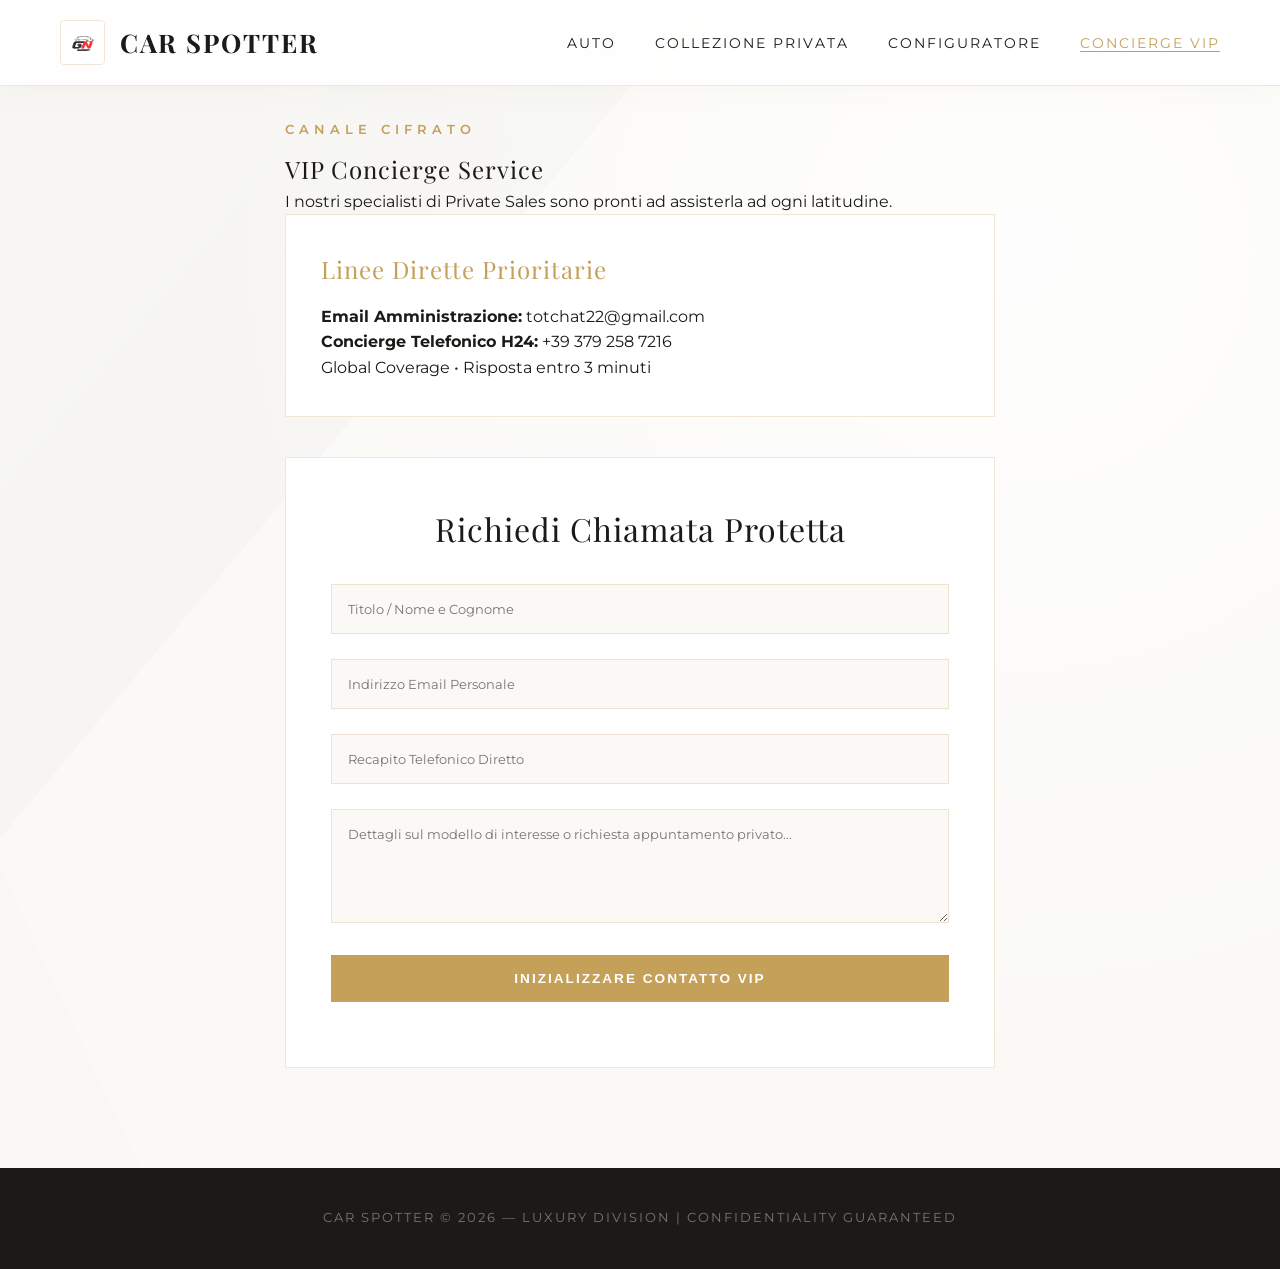
==== assistenza.html @ 6e72d020 "Intiql commiy" ====
<!DOCTYPE html>
<html lang="it">
<head>
    <meta charset="UTF-8">
    <meta name="viewport" content="width=device-width, initial-scale=1.0">
    <title>Car Spotter | VIP Concierge Support</title>
    <link href="https://fonts.googleapis.com/css2?family=Montserrat:wght@200;400;600&family=Playfair+Display:ital,wght@0,400;0,700;1,400&display=swap" rel="stylesheet">
    <link rel="stylesheet" href="style.css">
</head>
<body class="marble-bg page-padding">

    <header class="nav">
        <div class="logoBox">
            <img src="logo.jpg" class="logo" alt="Car Spotter Logo">
            <h1 class="logo-text">CAR SPOTTER</h1>
        </div>
        <nav>
            <a href="index.html">AUTO</a>
            <a href="inventory.html">Collezione Privata</a>
            <a href="configuratore.html">Configuratore</a>
            <a href="assistenza.html" class="active">Concierge VIP</a>
        </nav>
    </header>

    <section class="support top-space">
        <span class="gold-subtitle">Canale Cifrato</span>
        <h2>VIP Concierge Service</h2>
        <p class="subtitle">I nostri specialisti di Private Sales sono pronti ad assisterla ad ogni latitudine.</p>

        <div class="contact-card">
            <h3>Linee Dirette Prioritarie</h3>
            <p><strong>Email Amministrazione:</strong> totchat22@gmail.com</p>
            <p><strong>Concierge Telefonico H24:</strong> +39 379 258 7216</p>
            <p class="availability">Global Coverage • Risposta entro 3 minuti</p>
        </div>

        <!-- FORM INTEGRATO CON FORMSPREE -->
        <div class="form-container">
            <h3>Richiedi Chiamata Protetta</h3>
            <input type="text" id="name" name="name" placeholder="Titolo / Nome e Cognome" required>
            <input type="email" id="email" name="email" placeholder="Indirizzo Email Personale" required>
            <input type="tel" id="phone" name="phone" placeholder="Recapito Telefonico Diretto" required>
            <textarea id="msg" name="message" maxlength="500" rows="5" placeholder="Dettagli sul modello di interesse o richiesta appuntamento privato..." required></textarea>
            
            <button class="gold-btn full-width" onclick="send()">Inizializzare Contatto VIP</button>
            <div id="out"></div>
        </div>
    </section>

    <footer>
        <p>CAR SPOTTER © 2026 — Luxury Division | Confidentiality Guaranteed</p>
    </footer>

    <script src="script.js"></script>
</body>
</html>
---- style.css ----
:root {
    --gold: #c5a059;       
    --gold-bright: #e5c17d;
    --marble-white: #faf9f6; 
    --pure-white: #ffffff;
    --text-dark: #1c1a17;   
    --text-muted: #7c756b;
    --border-gold: rgba(197, 160, 89, 0.25);
}

* {
    margin: 0;
    padding: 0;
    box-sizing: border-box;
}

.marble-bg, body {
    background-color: var(--marble-white);
    background-image: 
        linear-gradient(65deg, rgba(197, 160, 89, 0.015) 10%, transparent 10%),
        linear-gradient(130deg, rgba(0, 0, 0, 0.01) 0%, rgba(0, 0, 0, 0.015) 30%, transparent 30%),
        radial-gradient(circle at 80% 20%, rgba(255,255,255,0.8) 0%, transparent 60%);
    color: var(--text-dark);
    font-family: 'Montserrat', sans-serif;
    line-height: 1.6;
    overflow-x: hidden;
}

h1, h2, h3, .logo-text {
    font-family: 'Playfair Display', serif;
    font-weight: 400;
    letter-spacing: 1px;
}

/* LOADER */
#loader {
    position: fixed;
    width: 100%;
    height: 100vh;
    background: var(--marble-white);
    display: flex;
    flex-direction: column;
    justify-content: center;
    align-items: center;
    z-index: 2000;
    animation: fadeOut 2s ease-in-out 1.8s forwards;
}

#loader h1 {
    color: var(--text-dark);
    font-size: 3.5rem;
    letter-spacing: 6px;
    font-weight: 700;
}

.line-loader {
    width: 150px;
    height: 1px;
    background: var(--gold);
    margin: 20px 0;
    position: relative;
    overflow: hidden;
}
.line-loader::after {
    content: '';
    position: absolute;
    width: 50px;
    height: 100%;
    background: white;
    left: -50px;
    animation: loading 1.5s infinite ease-in-out;
}
@keyframes loading {
    0% { left: -50px; }
    100% { left: 150px; }
}

#loader p {
    font-size: 0.8rem;
    letter-spacing: 3px;
    text-transform: uppercase;
    color: var(--gold);
}

@keyframes fadeOut {
    0% { opacity: 1; }
    100% { opacity: 0; visibility: hidden; }
}

/* NAVBAR CON LOGO IMMAGINE */
.nav {
    position: fixed;
    width: 100%;
    top: 0;
    padding: 20px 60px;
    display: flex;
    justify-content: space-between;
    align-items: center;
    background: rgba(255, 255, 255, 0.85);
    backdrop-filter: blur(20px);
    z-index: 1000;
    border-bottom: 1px solid var(--border-gold);
    box-shadow: 0 5px 30px rgba(197, 160, 89, 0.05);
}

.logoBox {
    display: flex;
    align-items: center;
    gap: 15px;
}

.logo {
    height: 45px;
    width: auto;
    object-fit: contain;
    border-radius: 4px;
    border: 1px solid var(--border-gold);
}

.logo-text {
    font-size: 1.6rem;
    color: var(--text-dark);
    font-weight: 700;
    letter-spacing: 2px;
}

.nav nav a {
    color: var(--text-dark);
    margin-left: 35px;
    text-decoration: none;
    font-size: 0.85rem;
    text-transform: uppercase;
    letter-spacing: 2px;
    font-weight: 400;
    transition: color 0.3s ease, border-color 0.3s ease;
}

.nav nav a:hover, .nav nav a.active {
    color: var(--gold);
    border-bottom: 1px solid var(--gold);
}

/* HERO */
.hero {
    height: 100vh;
    background: url("hero.jpg") center/cover no-repeat;
    display: flex;
    align-items: center;
    justify-content: center;
    position: relative;
}

.overlay {
    position: absolute;
    inset: 0;
    background: linear-gradient(to bottom, rgba(255,255,255,0.15), var(--marble-white));
}

.heroText {
    text-align: center;
    z-index: 2;
    padding: 0 20px;
}

.gold-tag {
    font-size: 0.9rem;
    text-transform: uppercase;
    letter-spacing: 4px;
    color: var(--gold);
    display: inline-block;
    margin-bottom: 15px;
    font-weight: 600;
}

.heroText h1 {
    font-size: 4.5rem;
    color: var(--text-dark);
    font-weight: 700;
    line-height: 1.1;
    margin-bottom: 25px;
    letter-spacing: 2px;
}

.heroText p {
    font-size: 1.3rem;
    color: var(--text-muted);
    font-family: 'Playfair Display', serif;
    font-style: italic;
}

/* STATS */
.statsSection {
    display: flex;
    justify-content: space-around;
    flex-wrap: wrap;
    gap: 20px;
    padding: 80px 10%;
    background: var(--pure-white);
    border-top: 1px solid var(--border-gold);
    border-bottom: 1px solid var(--border-gold);
}

.statNumber {
    font-size: 3.8rem;
    color: var(--gold);
    font-family: 'Playfair Display', serif;
    font-weight: 700;
    margin-bottom: 5px;
}

.statBox p {
    text-transform: uppercase;
    letter-spacing: 2px;
    font-size: 0.8rem;
    color: var(--text-dark);
    font-weight: 600;
}

/* SEZIONI INTRO */
.intro {
    text-align: center;
    padding: 100px 20px 40px;
}

.gold-subtitle {
    font-size: 0.8rem;
    text-transform: uppercase;
    color: var(--gold);
    letter-spacing: 5px;
    font-weight: 600;
    display: block;
    margin-bottom: 10px;
}

.intro h2 {
    font-size: 3rem;
    color: var(--text-dark);
    margin-bottom: 15px;
}

.intro p {
    color: var(--text-muted);
    font-family: 'Playfair Display', serif;
    font-style: italic;
    font-size: 1.1rem;
}

.top-space { padding-top: 160px; }

/* GRID & CARDS (FORZATA VISIBILITÀ DI BASE) */
.grid {
    display: grid;
    grid-template-columns: repeat(auto-fit, minmax(320px, 1fr));
    gap: 50px;
    padding: 40px 10% 100px;
}

.card {
    background: var(--pure-white);
    border-radius: 4px;
    overflow: hidden;
    box-shadow: 0 15px 45px rgba(197, 160, 89, 0.06);
    opacity: 1; /* Modificato a 1 per risolvere il bug della Home invisibile */
    transform: translateY(0);
    border: 1px solid rgba(197, 160, 89, 0.15);
    transition: all 0.5s cubic-bezier(0.16, 1, 0.3, 1);
}

.card:hover {
    border-color: var(--gold);
    box-shadow: 0 25px 60px rgba(197, 160, 89, 0.15);
    transform: translateY(-5px);
}

.cardImages {
    position: relative;
    height: 280px;
    overflow: hidden;
}

.cardImages img, .static-card-img {
    position: absolute;
    width: 100%;
    height: 100%;
    object-fit: cover;
    left: 0;
    top: 0;
    transition: opacity 0.6s ease, transform 0.6s ease;
}

.static-card-img { position: relative; height: 260px; }

.card:hover .cardImages img:first-child {
    opacity: 0;
}

.card:hover .cardImages img:last-child {
    transform: scale(1.05);
}

.cardContent {
    padding: 30px;
    background: var(--pure-white);
}

.card h3 {
    font-size: 1.6rem;
    color: var(--text-dark);
    margin-bottom: 10px;
}

.card p {
    color: var(--text-muted);
    font-size: 0.95rem;
}

/* CONFIGURATORE */
.configContainer {
    display: flex;
    flex-wrap: wrap;
    gap: 50px;
    padding: 40px 10% 100px;
    align-items: flex-start;
}

.configPreview {
    flex: 1.8;
    min-width: 320px;
    border-radius: 4px;
    overflow: hidden;
    box-shadow: 0 20px 50px rgba(0,0,0,0.08);
    border: 1px solid var(--border-gold);
    background: var(--pure-white);
    position: relative;
}

.preview-badge {
    position: absolute;
    top: 20px;
    left: 20px;
    background: rgba(255, 255, 255, 0.9);
    padding: 6px 15px;
    font-size: 0.7rem;
    text-transform: uppercase;
    letter-spacing: 2px;
    border: 1px solid var(--gold);
    color: var(--text-dark);
    font-weight: 600;
    z-index: 10;
}

.configPreview img {
    width: 100%;
    display: block;
    transition: opacity 0.3s ease;
}

.spec-log {
    background: var(--pure-white);
    padding: 20px;
    font-size: 0.85rem;
    border-top: 1px solid var(--border-gold);
    color: var(--gold);
    font-weight: 500;
    text-align: center;
    letter-spacing: 0.5px;
}

.configPanel {
    flex: 1.2;
    min-width: 320px;
    background: var(--pure-white);
    padding: 40px;
    border-radius: 4px;
    border-top: 4px solid var(--gold);
    box-shadow: 0 20px 50px rgba(197,160,89,0.08);
}

.configPanel h3 {
    font-size: 1.2rem;
    margin-bottom: 15px;
    color: var(--text-dark);
    text-transform: uppercase;
    font-family: 'Montserrat', sans-serif;
    font-weight: 600;
    letter-spacing: 1px;
}

label {
    font-size: 0.75rem;
    text-transform: uppercase;
    color: var(--text-muted);
    letter-spacing: 1px;
    display: block;
    margin-bottom: 8px;
}

select {
    width: 100%;
    padding: 14px;
    background: var(--marble-white);
    color: var(--text-dark);
    border: 1px solid var(--border-gold);
    border-radius: 0;
    font-size: 0.95rem;
    outline: none;
    font-family: 'Montserrat', sans-serif;
    margin-bottom: 25px;
}

select:focus {
    border-color: var(--gold);
    background: var(--pure-white);
}

.btn-group {
    display: flex;
    gap: 10px;
    margin-bottom: 25px;
}

.btn-group .gold-btn {
    flex: 1;
    padding: 12px;
    font-size: 0.8rem;
    background: transparent;
    color: var(--text-dark);
    border: 1px solid var(--border-gold);
}

.btn-group .gold-btn.active {
    background: var(--text-dark);
    color: var(--pure-white);
    border-color: var(--text-dark);
}

/* COMPONENTI FORM & BOTTONI */
.gold-btn, .ctaBtn {
    display: inline-block;
    padding: 16px 40px;
    background: var(--gold);
    color: var(--pure-white);
    text-transform: uppercase;
    text-decoration: none;
    font-weight: 600;
    font-size: 0.85rem;
    letter-spacing: 2px;
    border: none;
    cursor: pointer;
    transition: all 0.3s ease;
    text-align: center;
}

.gold-btn:hover, .ctaBtn:hover {
    background: var(--text-dark);
    color: var(--pure-white);
    box-shadow: 0 10px 25px rgba(0,0,0,0.15);
}

.full-width { width: 100%; }

.support {
    max-width: 750px;
    margin: 0 auto;
    padding: 40px 20px 100px;
}

.contact-card {
    background: var(--pure-white);
    padding: 35px;
    border: 1px solid var(--border-gold);
    margin-bottom: 40px;
}

.contact-card h3 {
    color: var(--gold);
    font-size: 1.5rem;
    margin-bottom: 15px;
}

.form-container {
    background: var(--pure-white);
    padding: 45px;
    border: 1px solid var(--border-gold);
}

.form-container h3 {
    margin-bottom: 30px;
    font-size: 2rem;
    text-align: center;
}

input, textarea {
    width: 100%;
    padding: 16px;
    margin-bottom: 25px;
    background: var(--marble-white);
    border: 1px solid var(--border-gold);
    color: var(--text-dark);
    font-family: 'Montserrat', sans-serif;
    outline: none;
}

input:focus, textarea:focus {
    border-color: var(--gold);
    background: var(--pure-white);
}

#out {
    margin-top: 20px;
    text-align: center;
    font-weight: 600;
}

/* CTA HOME */
.ctaSection {
    text-align: center;
    padding: 120px 20px;
    background: var(--pure-white);
    border-top: 1px solid var(--border-gold);
}

.ctaSection h2 {
    font-size: 3rem;
    margin-bottom: 20px;
}

.ctaSection p {
    color: var(--text-muted);
    font-family: 'Playfair Display', serif;
    font-style: italic;
    font-size: 1.2rem;
    margin-bottom: 40px;
}

.cta-buttons {
    display: flex;
    justify-content: center;
    gap: 20px;
}

.secondary-btn {
    background: transparent;
    color: var(--text-dark);
    border: 1px solid var(--text-dark);
}

.secondary-btn:hover {
    background: var(--text-dark);
    color: var(--pure-white);
}

footer {
    text-align: center;
    padding: 40px 20px;
    background: var(--text-dark);
    color: rgba(255, 255, 255, 0.4);
    font-size: 0.8rem;
    letter-spacing: 2px;
    text-transform: uppercase;
}

.page-padding { padding-top: 80px; }
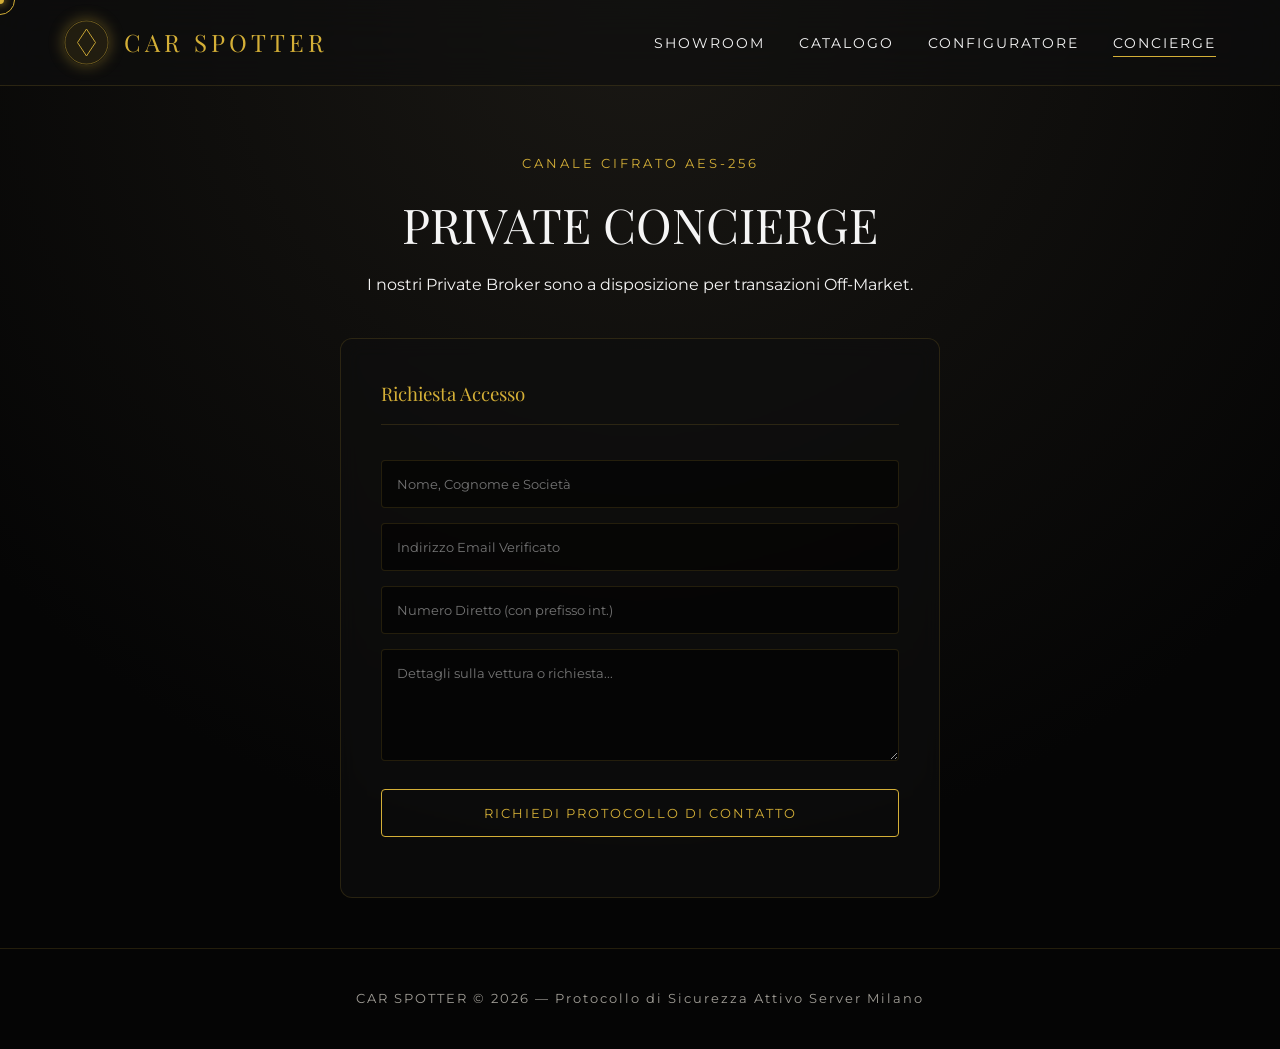
==== commit 446a8654: "Update" ====
--- a/assistenza.html
+++ b/assistenza.html
@@ -3,53 +3,50 @@
 <head>
     <meta charset="UTF-8">
     <meta name="viewport" content="width=device-width, initial-scale=1.0">
-    <title>Car Spotter | VIP Concierge Support</title>
-    <link href="https://fonts.googleapis.com/css2?family=Montserrat:wght@200;400;600&family=Playfair+Display:ital,wght@0,400;0,700;1,400&display=swap" rel="stylesheet">
+    <title>Car Spotter | VIP Concierge</title>
+    <link href="https://fonts.googleapis.com/css2?family=Montserrat:wght@300;400;600&family=Playfair+Display:ital,wght@0,400;0,700;1,400&display=swap" rel="stylesheet">
     <link rel="stylesheet" href="style.css">
 </head>
-<body class="marble-bg page-padding">
+<body>
+    <div class="custom-cursor"></div><div class="cursor-trail"></div>
 
     <header class="nav">
         <div class="logoBox">
-            <img src="logo.jpg" class="logo" alt="Car Spotter Logo">
+            <svg class="luxury-logo-svg" viewBox="0 0 100 100" width="45" height="45">
+                <circle cx="50" cy="50" r="48" fill="rgba(212, 175, 55, 0.1)" stroke="#d4af37" stroke-width="1"/>
+                <path d="M 30 50 L 50 20 L 70 50 L 50 80 Z" stroke="#d4af37" stroke-width="2" fill="none"/>
+            </svg>
             <h1 class="logo-text">CAR SPOTTER</h1>
         </div>
-        <nav>
-            <a href="index.html">AUTO</a>
-            <a href="inventory.html">Collezione Privata</a>
+        <nav class="nav-links">
+            <a href="index.html">Showroom</a>
+            <a href="inventory.html">Catalogo</a>
             <a href="configuratore.html">Configuratore</a>
-            <a href="assistenza.html" class="active">Concierge VIP</a>
+            <a href="assistenza.html" class="active">Concierge</a>
         </nav>
+        <div class="menu-toggle" id="mobile-menu"><span></span><span></span><span></span></div>
     </header>
 
-    <section class="support top-space">
-        <span class="gold-subtitle">Canale Cifrato</span>
-        <h2>VIP Concierge Service</h2>
-        <p class="subtitle">I nostri specialisti di Private Sales sono pronti ad assisterla ad ogni latitudine.</p>
+    <section class="top-space reveal">
+        <span class="gold-tag">Canale Cifrato AES-256</span>
+        <h2 style="font-size: 3rem; margin: 10px 0;">PRIVATE CONCIERGE</h2>
+        <p>I nostri Private Broker sono a disposizione per transazioni Off-Market.</p>
+    </section>
 
-        <div class="contact-card">
-            <h3>Linee Dirette Prioritarie</h3>
-            <p><strong>Email Amministrazione:</strong> totchat22@gmail.com</p>
-            <p><strong>Concierge Telefonico H24:</strong> +39 379 258 7216</p>
-            <p class="availability">Global Coverage • Risposta entro 3 minuti</p>
-        </div>
-
-        <!-- FORM INTEGRATO CON FORMSPREE -->
-        <div class="form-container">
-            <h3>Richiedi Chiamata Protetta</h3>
-            <input type="text" id="name" name="name" placeholder="Titolo / Nome e Cognome" required>
-            <input type="email" id="email" name="email" placeholder="Indirizzo Email Personale" required>
-            <input type="tel" id="phone" name="phone" placeholder="Recapito Telefonico Diretto" required>
-            <textarea id="msg" name="message" maxlength="500" rows="5" placeholder="Dettagli sul modello di interesse o richiesta appuntamento privato..." required></textarea>
+    <section class="reveal">
+        <div class="form-container glass-panel">
+            <h3 style="color: var(--gold); border-bottom: 1px solid var(--glass-border); padding-bottom: 15px; margin-bottom: 20px;">Richiesta Accesso</h3>
+            <input type="text" id="name" placeholder="Nome, Cognome e Società" required>
+            <input type="email" id="email" placeholder="Indirizzo Email Verificato" required>
+            <input type="tel" id="phone" placeholder="Numero Diretto (con prefisso int.)" required>
+            <textarea id="msg" rows="5" placeholder="Dettagli sulla vettura o richiesta..." required></textarea>
             
-            <button class="gold-btn full-width" onclick="send()">Inizializzare Contatto VIP</button>
-            <div id="out"></div>
+            <button class="gold-btn" onclick="send()">Richiedi Protocollo di Contatto</button>
+            <div id="out" style="margin-top: 20px; font-size: 0.9rem; font-family: monospace; text-align: center;"></div>
         </div>
     </section>
 
-    <footer>
-        <p>CAR SPOTTER © 2026 — Luxury Division | Confidentiality Guaranteed</p>
-    </footer>
+    <footer><p>CAR SPOTTER © 2026 — Protocollo di Sicurezza Attivo Server Milano</p></footer>
 
     <script src="script.js"></script>
 </body>
--- a/style.css
+++ b/style.css
@@ -1,563 +1,152 @@
+/* ROOT & VARIABILI TECNOLOGICHE */
 :root {
-    --gold: #c5a059;       
-    --gold-bright: #e5c17d;
-    --marble-white: #faf9f6; 
-    --pure-white: #ffffff;
-    --text-dark: #1c1a17;   
-    --text-muted: #7c756b;
-    --border-gold: rgba(197, 160, 89, 0.25);
+    --bg-dark: #050505;
+    --gold: #d4af37;
+    --gold-glow: rgba(212, 175, 55, 0.4);
+    --text-main: #f5f5f5;
+    --text-muted: #a09d96;
+    --glass-bg: rgba(15, 15, 15, 0.65);
+    --glass-border: rgba(212, 175, 55, 0.15);
+    --transition: all 0.4s cubic-bezier(0.25, 1, 0.5, 1);
 }
 
 * {
     margin: 0;
     padding: 0;
     box-sizing: border-box;
+    cursor: none; /* Nasconde il cursore di default per quello custom */
 }
 
-.marble-bg, body {
-    background-color: var(--marble-white);
-    background-image: 
-        linear-gradient(65deg, rgba(197, 160, 89, 0.015) 10%, transparent 10%),
-        linear-gradient(130deg, rgba(0, 0, 0, 0.01) 0%, rgba(0, 0, 0, 0.015) 30%, transparent 30%),
-        radial-gradient(circle at 80% 20%, rgba(255,255,255,0.8) 0%, transparent 60%);
-    color: var(--text-dark);
+body {
+    background-color: var(--bg-dark);
+    background-image: radial-gradient(circle at 50% 0%, #1a1814 0%, var(--bg-dark) 70%);
+    color: var(--text-main);
     font-family: 'Montserrat', sans-serif;
     line-height: 1.6;
     overflow-x: hidden;
+    scroll-behavior: smooth;
 }
 
 h1, h2, h3, .logo-text {
     font-family: 'Playfair Display', serif;
     font-weight: 400;
-    letter-spacing: 1px;
 }
 
-/* LOADER */
-#loader {
-    position: fixed;
-    width: 100%;
-    height: 100vh;
-    background: var(--marble-white);
-    display: flex;
-    flex-direction: column;
-    justify-content: center;
-    align-items: center;
-    z-index: 2000;
-    animation: fadeOut 2s ease-in-out 1.8s forwards;
+/* CURSORE PERSONALIZZATO */
+.custom-cursor {
+    position: fixed; width: 8px; height: 8px; background: var(--gold);
+    border-radius: 50%; pointer-events: none; z-index: 9999;
+    transform: translate(-50%, -50%); box-shadow: 0 0 10px var(--gold);
+    transition: width 0.2s, height 0.2s;
+}
+.cursor-trail {
+    position: fixed; width: 30px; height: 30px; border: 1px solid var(--gold);
+    border-radius: 50%; pointer-events: none; z-index: 9998;
+    transform: translate(-50%, -50%); transition: 0.1s linear;
 }
 
-#loader h1 {
-    color: var(--text-dark);
-    font-size: 3.5rem;
-    letter-spacing: 6px;
-    font-weight: 700;
+/* LOADER INIZIALE */
+#loader {
+    position: fixed; top: 0; left: 0; width: 100%; height: 100vh;
+    background: var(--bg-dark); display: flex; flex-direction: column;
+    justify-content: center; align-items: center; z-index: 3000;
+    transition: opacity 0.5s ease;
 }
+.loader-title { font-size: 3rem; color: var(--gold); letter-spacing: 5px; }
+.line-loader { width: 150px; height: 1px; background: rgba(212, 175, 55, 0.2); margin: 20px 0; position: relative; overflow: hidden; }
+.line-loader::after { content: ''; position: absolute; width: 50px; height: 100%; background: var(--gold); left: -50px; animation: loading 1.5s infinite; }
+@keyframes loading { 0% { left: -50px; } 100% { left: 150px; } }
 
-.line-loader {
-    width: 150px;
-    height: 1px;
-    background: var(--gold);
-    margin: 20px 0;
-    position: relative;
-    overflow: hidden;
+/* NAVBAR GLASSMORPHISM */
+.nav {
+    position: fixed; top: 0; width: 100%; padding: 20px 5%;
+    display: flex; justify-content: space-between; align-items: center;
+    background: var(--glass-bg); backdrop-filter: blur(20px); -webkit-backdrop-filter: blur(20px);
+    border-bottom: 1px solid var(--glass-border); z-index: 1000;
 }
-.line-loader::after {
-    content: '';
-    position: absolute;
-    width: 50px;
-    height: 100%;
-    background: white;
-    left: -50px;
-    animation: loading 1.5s infinite ease-in-out;
+.logoBox { display: flex; align-items: center; gap: 15px; }
+.luxury-logo-svg { border-radius: 50%; box-shadow: 0 0 15px var(--gold-glow); }
+.logo-text { font-size: 1.5rem; letter-spacing: 4px; color: var(--gold); }
+.nav-links a {
+    color: var(--text-main); text-decoration: none; margin-left: 30px;
+    font-size: 0.9rem; text-transform: uppercase; letter-spacing: 2px; position: relative;
 }
-@keyframes loading {
-    0% { left: -50px; }
-    100% { left: 150px; }
+.nav-links a::after { content: ''; position: absolute; width: 0; height: 1px; background: var(--gold); bottom: -5px; left: 0; transition: var(--transition); }
+.nav-links a:hover::after, .nav-links a.active::after { width: 100%; }
+
+/* MENU MOBILE */
+.menu-toggle { display: none; flex-direction: column; gap: 5px; z-index: 1001; }
+.menu-toggle span { width: 25px; height: 2px; background: var(--gold); transition: var(--transition); }
+
+/* HERO E STRUTTURA */
+.hero { height: 100vh; display: flex; flex-direction: column; justify-content: center; align-items: center; text-align: center; position: relative; background: url('https://images.unsplash.com/photo-1614200187524-dc4b892acf16?auto=format&fit=crop&q=80&w=2000') center/cover fixed; }
+.hero .overlay { position: absolute; top: 0; left: 0; width: 100%; height: 100%; background: linear-gradient(to bottom, rgba(5,5,5,0.4), var(--bg-dark)); }
+.heroText { position: relative; z-index: 2; }
+.heroText h1 { font-size: 4rem; color: var(--text-main); margin: 20px 0; text-shadow: 0 10px 30px rgba(0,0,0,0.8); }
+.gold-tag { color: var(--gold); letter-spacing: 3px; text-transform: uppercase; font-size: 0.8rem; }
+.top-space { padding-top: 150px; text-align: center; }
+
+/* PANNELLI VETRO E CARDS */
+.glass-panel { background: var(--glass-bg); border: 1px solid var(--glass-border); border-radius: 12px; backdrop-filter: blur(10px); }
+.grid { display: grid; grid-template-columns: repeat(auto-fit, minmax(300px, 1fr)); gap: 40px; padding: 50px 5%; max-width: 1400px; margin: auto; }
+.card { background: var(--glass-bg); border: 1px solid var(--glass-border); border-radius: 8px; overflow: hidden; transition: var(--transition); }
+.card:hover { transform: translateY(-10px); box-shadow: 0 15px 40px var(--gold-glow); border-color: var(--gold); }
+.luxury-placeholder { height: 250px; display: flex; justify-content: center; align-items: center; color: var(--gold); font-family: 'Playfair Display'; font-size: 1.5rem; letter-spacing: 3px; border-bottom: 1px solid var(--glass-border); }
+.cardContent { padding: 30px; text-align: left; }
+.cardContent h3 { color: var(--gold); margin-bottom: 10px; font-size: 1.5rem; }
+
+/* IMMAGINI AUTO: assicurarsi che le immagini coprano il contenitore e che esista un fallback <img> */
+.car-image-container { width: 100%; overflow: hidden; min-height: 220px; }
+.car-image { width: 100%; height: 100%; min-height: 220px; background-size: cover; background-position: center; background-repeat: no-repeat; display: block; }
+.car-image img { width: 100%; height: 100%; object-fit: cover; display: block; }
+
+/* CONFIGURATOR: limitare dimensioni immagini e contenitore */
+#visualCarFrame { height: 360px; max-height: 60vh; max-width: 100%; overflow: hidden; background-size: contain; background-position: center; background-repeat: no-repeat; display: flex; align-items: center; justify-content: center; flex-direction: column; }
+#visualCarFrame img { max-width: 100%; max-height: 100%; width: auto; height: auto; object-fit: contain; display: block; margin: 0 auto; }
+
+/* Migliorie estetiche per configuratore */
+#visualCarFrame {
+    border-radius: 12px;
+    border: 1px solid rgba(212,175,55,0.12);
+    box-shadow: 0 12px 30px rgba(0,0,0,0.6), 0 4px 12px rgba(212,175,55,0.04) inset;
+    padding: 12px;
+    background-color: rgba(10,10,10,0.45);
 }
+#visualCarFrame img { border-radius: 8px; pointer-events: none; }
 
-#loader p {
-    font-size: 0.8rem;
-    letter-spacing: 3px;
-    text-transform: uppercase;
-    color: var(--gold);
-}
+/* Spec log più leggibile */
+#specLog { font-family: monospace; color: var(--gold); background: rgba(0,0,0,0.25); padding: 8px 12px; border-radius: 6px; margin-top: 12px; }
 
-@keyframes fadeOut {
-    0% { opacity: 1; }
-    100% { opacity: 0; visibility: hidden; }
-}
+/* Pulsanti vista attiva */
+.gold-btn.active { background: var(--gold); color: var(--bg-dark); box-shadow: 0 8px 24px var(--gold-glow); border-color: var(--gold); }
 
-/* NAVBAR CON LOGO IMMAGINE */
-.nav {
-    position: fixed;
-    width: 100%;
-    top: 0;
-    padding: 20px 60px;
-    display: flex;
-    justify-content: space-between;
-    align-items: center;
-    background: rgba(255, 255, 255, 0.85);
-    backdrop-filter: blur(20px);
-    z-index: 1000;
-    border-bottom: 1px solid var(--border-gold);
-    box-shadow: 0 5px 30px rgba(197, 160, 89, 0.05);
-}
+/* Logo SVG assicurato visibile e centrato */
+.luxury-logo-svg { display: block; }
 
-.logoBox {
-    display: flex;
-    align-items: center;
-    gap: 15px;
-}
+/* BOTTONI E FORM */
+.gold-btn { background: transparent; color: var(--gold); border: 1px solid var(--gold); padding: 15px 30px; font-family: 'Montserrat'; text-transform: uppercase; letter-spacing: 2px; border-radius: 4px; transition: var(--transition); width: 100%; display: block; margin-top: 20px; }
+.gold-btn:hover { background: var(--gold); color: var(--bg-dark); box-shadow: 0 0 20px var(--gold-glow); }
+.form-container { max-width: 600px; margin: 40px auto; padding: 40px; text-align: left; }
+input, textarea, select { width: 100%; padding: 15px; margin-top: 15px; background: rgba(0,0,0,0.5); border: 1px solid var(--glass-border); color: var(--text-main); font-family: 'Montserrat'; border-radius: 4px; outline: none; transition: 0.3s; }
+input:focus, textarea:focus, select:focus { border-color: var(--gold); box-shadow: 0 0 10px var(--gold-glow); }
 
-.logo {
-    height: 45px;
-    width: auto;
-    object-fit: contain;
-    border-radius: 4px;
-    border: 1px solid var(--border-gold);
-}
+/* MODALE DETTAGLI */
+.modal { display: none; position: fixed; top: 0; left: 0; width: 100%; height: 100vh; background: rgba(5,5,5,0.9); backdrop-filter: blur(15px); z-index: 4000; justify-content: center; align-items: center; padding: 20px; }
+.modalContent { padding: 40px; position: relative; border-color: var(--gold); box-shadow: 0 20px 50px rgba(0,0,0,0.8); }
 
-.logo-text {
-    font-size: 1.6rem;
-    color: var(--text-dark);
-    font-weight: 700;
-    letter-spacing: 2px;
-}
+/* ANIMAZIONI SCROLL REVEAL */
+.reveal { opacity: 0; transform: translateY(40px); transition: 1s all ease; }
+.reveal.active { opacity: 1; transform: translateY(0); }
 
-.nav nav a {
-    color: var(--text-dark);
-    margin-left: 35px;
-    text-decoration: none;
-    font-size: 0.85rem;
-    text-transform: uppercase;
-    letter-spacing: 2px;
-    font-weight: 400;
-    transition: color 0.3s ease, border-color 0.3s ease;
-}
+/* FOOTER */
+footer { text-align: center; padding: 40px; border-top: 1px solid var(--glass-border); margin-top: 50px; font-size: 0.8rem; color: var(--text-muted); letter-spacing: 2px; }
 
-.nav nav a:hover, .nav nav a.active {
-    color: var(--gold);
-    border-bottom: 1px solid var(--gold);
-}
-
-/* HERO */
-.hero {
-    height: 100vh;
-    background: url("hero.jpg") center/cover no-repeat;
-    display: flex;
-    align-items: center;
-    justify-content: center;
-    position: relative;
-}
-
-.overlay {
-    position: absolute;
-    inset: 0;
-    background: linear-gradient(to bottom, rgba(255,255,255,0.15), var(--marble-white));
-}
-
-.heroText {
-    text-align: center;
-    z-index: 2;
-    padding: 0 20px;
-}
-
-.gold-tag {
-    font-size: 0.9rem;
-    text-transform: uppercase;
-    letter-spacing: 4px;
-    color: var(--gold);
-    display: inline-block;
-    margin-bottom: 15px;
-    font-weight: 600;
-}
-
-.heroText h1 {
-    font-size: 4.5rem;
-    color: var(--text-dark);
-    font-weight: 700;
-    line-height: 1.1;
-    margin-bottom: 25px;
-    letter-spacing: 2px;
-}
-
-.heroText p {
-    font-size: 1.3rem;
-    color: var(--text-muted);
-    font-family: 'Playfair Display', serif;
-    font-style: italic;
-}
-
-/* STATS */
-.statsSection {
-    display: flex;
-    justify-content: space-around;
-    flex-wrap: wrap;
-    gap: 20px;
-    padding: 80px 10%;
-    background: var(--pure-white);
-    border-top: 1px solid var(--border-gold);
-    border-bottom: 1px solid var(--border-gold);
-}
-
-.statNumber {
-    font-size: 3.8rem;
-    color: var(--gold);
-    font-family: 'Playfair Display', serif;
-    font-weight: 700;
-    margin-bottom: 5px;
-}
-
-.statBox p {
-    text-transform: uppercase;
-    letter-spacing: 2px;
-    font-size: 0.8rem;
-    color: var(--text-dark);
-    font-weight: 600;
-}
-
-/* SEZIONI INTRO */
-.intro {
-    text-align: center;
-    padding: 100px 20px 40px;
-}
-
-.gold-subtitle {
-    font-size: 0.8rem;
-    text-transform: uppercase;
-    color: var(--gold);
-    letter-spacing: 5px;
-    font-weight: 600;
-    display: block;
-    margin-bottom: 10px;
-}
-
-.intro h2 {
-    font-size: 3rem;
-    color: var(--text-dark);
-    margin-bottom: 15px;
-}
-
-.intro p {
-    color: var(--text-muted);
-    font-family: 'Playfair Display', serif;
-    font-style: italic;
-    font-size: 1.1rem;
-}
-
-.top-space { padding-top: 160px; }
-
-/* GRID & CARDS (FORZATA VISIBILITÀ DI BASE) */
-.grid {
-    display: grid;
-    grid-template-columns: repeat(auto-fit, minmax(320px, 1fr));
-    gap: 50px;
-    padding: 40px 10% 100px;
-}
-
-.card {
-    background: var(--pure-white);
-    border-radius: 4px;
-    overflow: hidden;
-    box-shadow: 0 15px 45px rgba(197, 160, 89, 0.06);
-    opacity: 1; /* Modificato a 1 per risolvere il bug della Home invisibile */
-    transform: translateY(0);
-    border: 1px solid rgba(197, 160, 89, 0.15);
-    transition: all 0.5s cubic-bezier(0.16, 1, 0.3, 1);
-}
-
-.card:hover {
-    border-color: var(--gold);
-    box-shadow: 0 25px 60px rgba(197, 160, 89, 0.15);
-    transform: translateY(-5px);
-}
-
-.cardImages {
-    position: relative;
-    height: 280px;
-    overflow: hidden;
-}
-
-.cardImages img, .static-card-img {
-    position: absolute;
-    width: 100%;
-    height: 100%;
-    object-fit: cover;
-    left: 0;
-    top: 0;
-    transition: opacity 0.6s ease, transform 0.6s ease;
-}
-
-.static-card-img { position: relative; height: 260px; }
-
-.card:hover .cardImages img:first-child {
-    opacity: 0;
-}
-
-.card:hover .cardImages img:last-child {
-    transform: scale(1.05);
-}
-
-.cardContent {
-    padding: 30px;
-    background: var(--pure-white);
-}
-
-.card h3 {
-    font-size: 1.6rem;
-    color: var(--text-dark);
-    margin-bottom: 10px;
-}
-
-.card p {
-    color: var(--text-muted);
-    font-size: 0.95rem;
-}
-
-/* CONFIGURATORE */
-.configContainer {
-    display: flex;
-    flex-wrap: wrap;
-    gap: 50px;
-    padding: 40px 10% 100px;
-    align-items: flex-start;
-}
-
-.configPreview {
-    flex: 1.8;
-    min-width: 320px;
-    border-radius: 4px;
-    overflow: hidden;
-    box-shadow: 0 20px 50px rgba(0,0,0,0.08);
-    border: 1px solid var(--border-gold);
-    background: var(--pure-white);
-    position: relative;
-}
-
-.preview-badge {
-    position: absolute;
-    top: 20px;
-    left: 20px;
-    background: rgba(255, 255, 255, 0.9);
-    padding: 6px 15px;
-    font-size: 0.7rem;
-    text-transform: uppercase;
-    letter-spacing: 2px;
-    border: 1px solid var(--gold);
-    color: var(--text-dark);
-    font-weight: 600;
-    z-index: 10;
-}
-
-.configPreview img {
-    width: 100%;
-    display: block;
-    transition: opacity 0.3s ease;
-}
-
-.spec-log {
-    background: var(--pure-white);
-    padding: 20px;
-    font-size: 0.85rem;
-    border-top: 1px solid var(--border-gold);
-    color: var(--gold);
-    font-weight: 500;
-    text-align: center;
-    letter-spacing: 0.5px;
-}
-
-.configPanel {
-    flex: 1.2;
-    min-width: 320px;
-    background: var(--pure-white);
-    padding: 40px;
-    border-radius: 4px;
-    border-top: 4px solid var(--gold);
-    box-shadow: 0 20px 50px rgba(197,160,89,0.08);
-}
-
-.configPanel h3 {
-    font-size: 1.2rem;
-    margin-bottom: 15px;
-    color: var(--text-dark);
-    text-transform: uppercase;
-    font-family: 'Montserrat', sans-serif;
-    font-weight: 600;
-    letter-spacing: 1px;
-}
-
-label {
-    font-size: 0.75rem;
-    text-transform: uppercase;
-    color: var(--text-muted);
-    letter-spacing: 1px;
-    display: block;
-    margin-bottom: 8px;
-}
-
-select {
-    width: 100%;
-    padding: 14px;
-    background: var(--marble-white);
-    color: var(--text-dark);
-    border: 1px solid var(--border-gold);
-    border-radius: 0;
-    font-size: 0.95rem;
-    outline: none;
-    font-family: 'Montserrat', sans-serif;
-    margin-bottom: 25px;
-}
-
-select:focus {
-    border-color: var(--gold);
-    background: var(--pure-white);
-}
-
-.btn-group {
-    display: flex;
-    gap: 10px;
-    margin-bottom: 25px;
-}
-
-.btn-group .gold-btn {
-    flex: 1;
-    padding: 12px;
-    font-size: 0.8rem;
-    background: transparent;
-    color: var(--text-dark);
-    border: 1px solid var(--border-gold);
-}
-
-.btn-group .gold-btn.active {
-    background: var(--text-dark);
-    color: var(--pure-white);
-    border-color: var(--text-dark);
-}
-
-/* COMPONENTI FORM & BOTTONI */
-.gold-btn, .ctaBtn {
-    display: inline-block;
-    padding: 16px 40px;
-    background: var(--gold);
-    color: var(--pure-white);
-    text-transform: uppercase;
-    text-decoration: none;
-    font-weight: 600;
-    font-size: 0.85rem;
-    letter-spacing: 2px;
-    border: none;
-    cursor: pointer;
-    transition: all 0.3s ease;
-    text-align: center;
-}
-
-.gold-btn:hover, .ctaBtn:hover {
-    background: var(--text-dark);
-    color: var(--pure-white);
-    box-shadow: 0 10px 25px rgba(0,0,0,0.15);
-}
-
-.full-width { width: 100%; }
-
-.support {
-    max-width: 750px;
-    margin: 0 auto;
-    padding: 40px 20px 100px;
-}
-
-.contact-card {
-    background: var(--pure-white);
-    padding: 35px;
-    border: 1px solid var(--border-gold);
-    margin-bottom: 40px;
-}
-
-.contact-card h3 {
-    color: var(--gold);
-    font-size: 1.5rem;
-    margin-bottom: 15px;
-}
-
-.form-container {
-    background: var(--pure-white);
-    padding: 45px;
-    border: 1px solid var(--border-gold);
-}
-
-.form-container h3 {
-    margin-bottom: 30px;
-    font-size: 2rem;
-    text-align: center;
-}
-
-input, textarea {
-    width: 100%;
-    padding: 16px;
-    margin-bottom: 25px;
-    background: var(--marble-white);
-    border: 1px solid var(--border-gold);
-    color: var(--text-dark);
-    font-family: 'Montserrat', sans-serif;
-    outline: none;
-}
-
-input:focus, textarea:focus {
-    border-color: var(--gold);
-    background: var(--pure-white);
-}
-
-#out {
-    margin-top: 20px;
-    text-align: center;
-    font-weight: 600;
-}
-
-/* CTA HOME */
-.ctaSection {
-    text-align: center;
-    padding: 120px 20px;
-    background: var(--pure-white);
-    border-top: 1px solid var(--border-gold);
-}
-
-.ctaSection h2 {
-    font-size: 3rem;
-    margin-bottom: 20px;
-}
-
-.ctaSection p {
-    color: var(--text-muted);
-    font-family: 'Playfair Display', serif;
-    font-style: italic;
-    font-size: 1.2rem;
-    margin-bottom: 40px;
-}
-
-.cta-buttons {
-    display: flex;
-    justify-content: center;
-    gap: 20px;
-}
-
-.secondary-btn {
-    background: transparent;
-    color: var(--text-dark);
-    border: 1px solid var(--text-dark);
-}
-
-.secondary-btn:hover {
-    background: var(--text-dark);
-    color: var(--pure-white);
-}
-
-footer {
-    text-align: center;
-    padding: 40px 20px;
-    background: var(--text-dark);
-    color: rgba(255, 255, 255, 0.4);
-    font-size: 0.8rem;
-    letter-spacing: 2px;
-    text-transform: uppercase;
-}
-
-.page-padding { padding-top: 80px; }+/* RESPONSIVE */
+@media (max-width: 768px) {
+    .menu-toggle { display: flex; }
+    .nav-links { position: fixed; top: 0; right: -100%; width: 100%; height: 100vh; background: var(--bg-dark); flex-direction: column; justify-content: center; align-items: center; transition: 0.5s ease-in-out; }
+    .nav-links.nav-active { right: 0; }
+    .heroText h1 { font-size: 2.2rem; }
+    .custom-cursor, .cursor-trail { display: none; } /* Disabilita su touch */
+    * { cursor: auto; }
+}
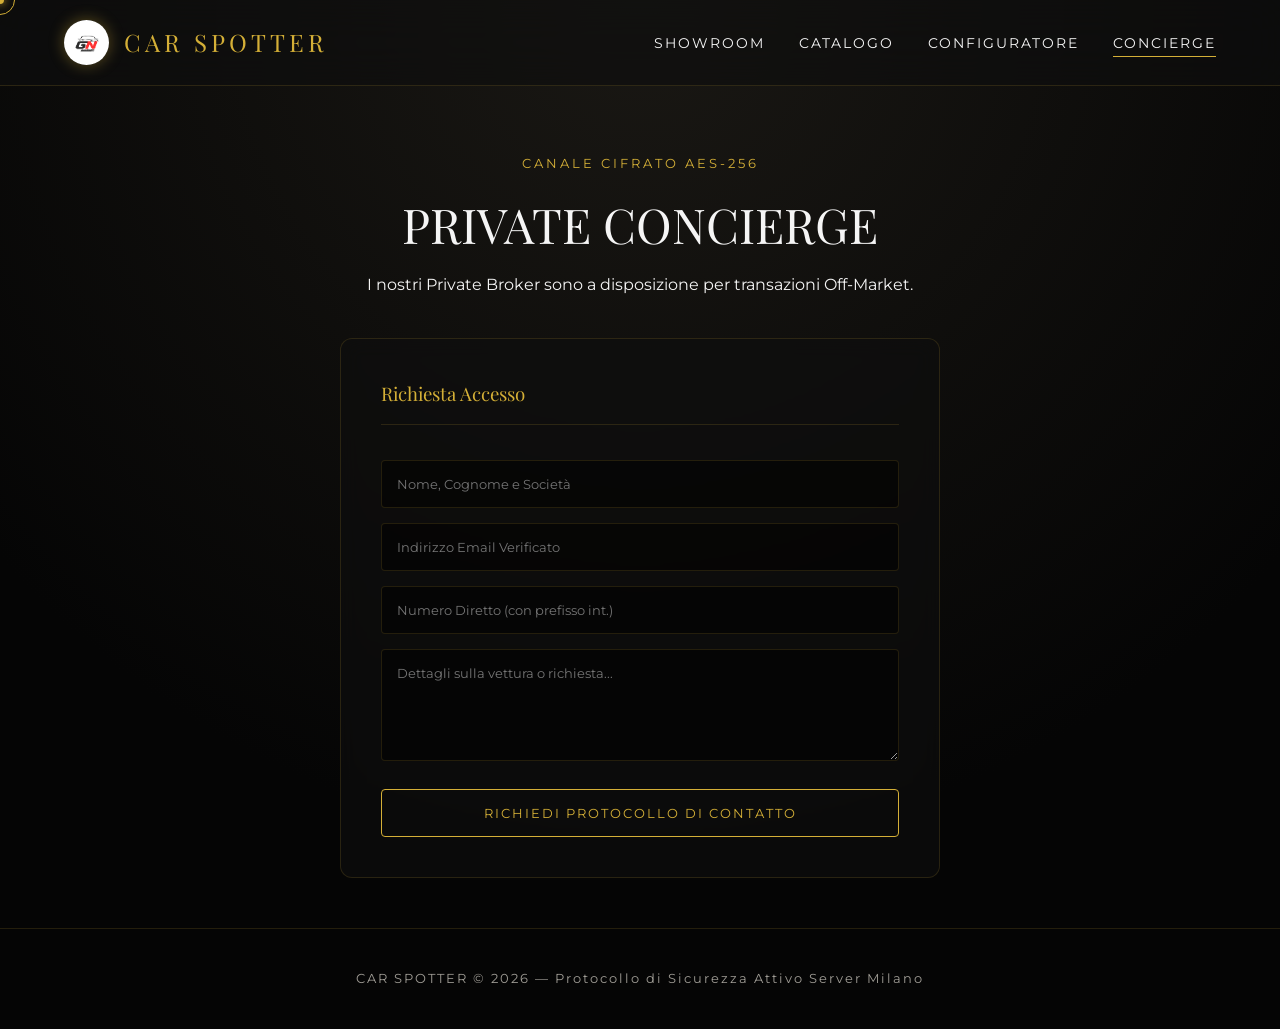
==== commit 3b5b2c8a: "Update" ====
--- a/assistenza.html
+++ b/assistenza.html
@@ -12,10 +12,7 @@
 
     <header class="nav">
         <div class="logoBox">
-            <svg class="luxury-logo-svg" viewBox="0 0 100 100" width="45" height="45">
-                <circle cx="50" cy="50" r="48" fill="rgba(212, 175, 55, 0.1)" stroke="#d4af37" stroke-width="1"/>
-                <path d="M 30 50 L 50 20 L 70 50 L 50 80 Z" stroke="#d4af37" stroke-width="2" fill="none"/>
-            </svg>
+            <img src="logo.jpg" alt="Car Spotter" class="luxury-logo-svg" style="width: 45px; height: 45px; border-radius: 50%;">
             <h1 class="logo-text">CAR SPOTTER</h1>
         </div>
         <nav class="nav-links">
@@ -36,13 +33,13 @@
     <section class="reveal">
         <div class="form-container glass-panel">
             <h3 style="color: var(--gold); border-bottom: 1px solid var(--glass-border); padding-bottom: 15px; margin-bottom: 20px;">Richiesta Accesso</h3>
-            <input type="text" id="name" placeholder="Nome, Cognome e Società" required>
-            <input type="email" id="email" placeholder="Indirizzo Email Verificato" required>
-            <input type="tel" id="phone" placeholder="Numero Diretto (con prefisso int.)" required>
-            <textarea id="msg" rows="5" placeholder="Dettagli sulla vettura o richiesta..." required></textarea>
-            
-            <button class="gold-btn" onclick="send()">Richiedi Protocollo di Contatto</button>
-            <div id="out" style="margin-top: 20px; font-size: 0.9rem; font-family: monospace; text-align: center;"></div>
+            <form action="https://formspree.io/f/mlgvpkzy" method="POST">
+                <input type="text" name="name" placeholder="Nome, Cognome e Società" required>
+                <input type="email" name="email" placeholder="Indirizzo Email Verificato" required>
+                <input type="tel" name="phone" placeholder="Numero Diretto (con prefisso int.)" required>
+                <textarea name="message" rows="5" placeholder="Dettagli sulla vettura o richiesta..." required></textarea>
+                <button type="submit" class="gold-btn">Richiedi Protocollo di Contatto</button>
+            </form>
         </div>
     </section>
 
--- a/style.css
+++ b/style.css
@@ -101,18 +101,20 @@
 .car-image img { width: 100%; height: 100%; object-fit: cover; display: block; }
 
 /* CONFIGURATOR: limitare dimensioni immagini e contenitore */
-#visualCarFrame { height: 360px; max-height: 60vh; max-width: 100%; overflow: hidden; background-size: contain; background-position: center; background-repeat: no-repeat; display: flex; align-items: center; justify-content: center; flex-direction: column; }
-#visualCarFrame img { max-width: 100%; max-height: 100%; width: auto; height: auto; object-fit: contain; display: block; margin: 0 auto; }
-
-/* Migliorie estetiche per configuratore */
-#visualCarFrame {
+#visualCarFrame { 
+    height: 360px; max-height: 60vh; max-width: 100%; overflow: hidden; 
+    display: flex; align-items: center; justify-content: center; flex-direction: column;
     border-radius: 12px;
     border: 1px solid rgba(212,175,55,0.12);
     box-shadow: 0 12px 30px rgba(0,0,0,0.6), 0 4px 12px rgba(212,175,55,0.04) inset;
     padding: 12px;
     background-color: rgba(10,10,10,0.45);
+    background-image: none !important;
 }
-#visualCarFrame img { border-radius: 8px; pointer-events: none; }
+#visualCarFrame img { 
+    max-width: 100%; max-height: 100%; width: auto; height: auto; 
+    object-fit: contain; display: block; margin: 0 auto; border-radius: 8px;
+}
 
 /* Spec log più leggibile */
 #specLog { font-family: monospace; color: var(--gold); background: rgba(0,0,0,0.25); padding: 8px 12px; border-radius: 6px; margin-top: 12px; }
